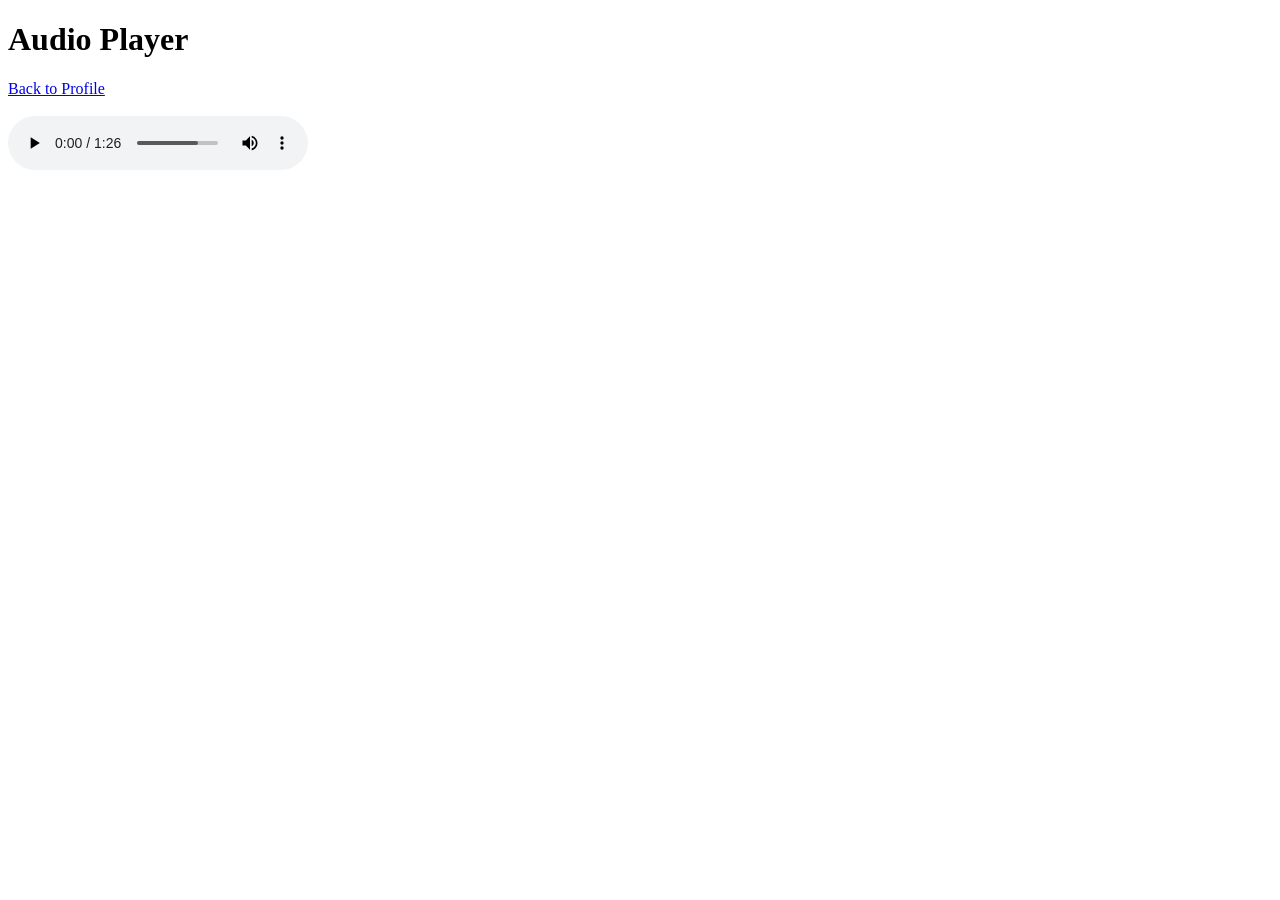
==== audio.html @ a914d4ee "Create audio.html" ====
<!DOCTYPE html>
<html>

<head>

<title>Audio Player</title>

<meta name="viewport" content="width=device-width, initial-scale=1.0">

<link rel="stylesheet" href="style.css">

</head>

<body>

<div class="container">

<h1>Audio Player</h1>

<a href="index.html" class="button">
Back to Profile
</a>

<br><br>

<audio controls>
    <source src="RPReplay_Final1774948030.mp3" type="audio/mpeg">
    Your browser does not support audio.
</audio>

</div>

</body>

</html>
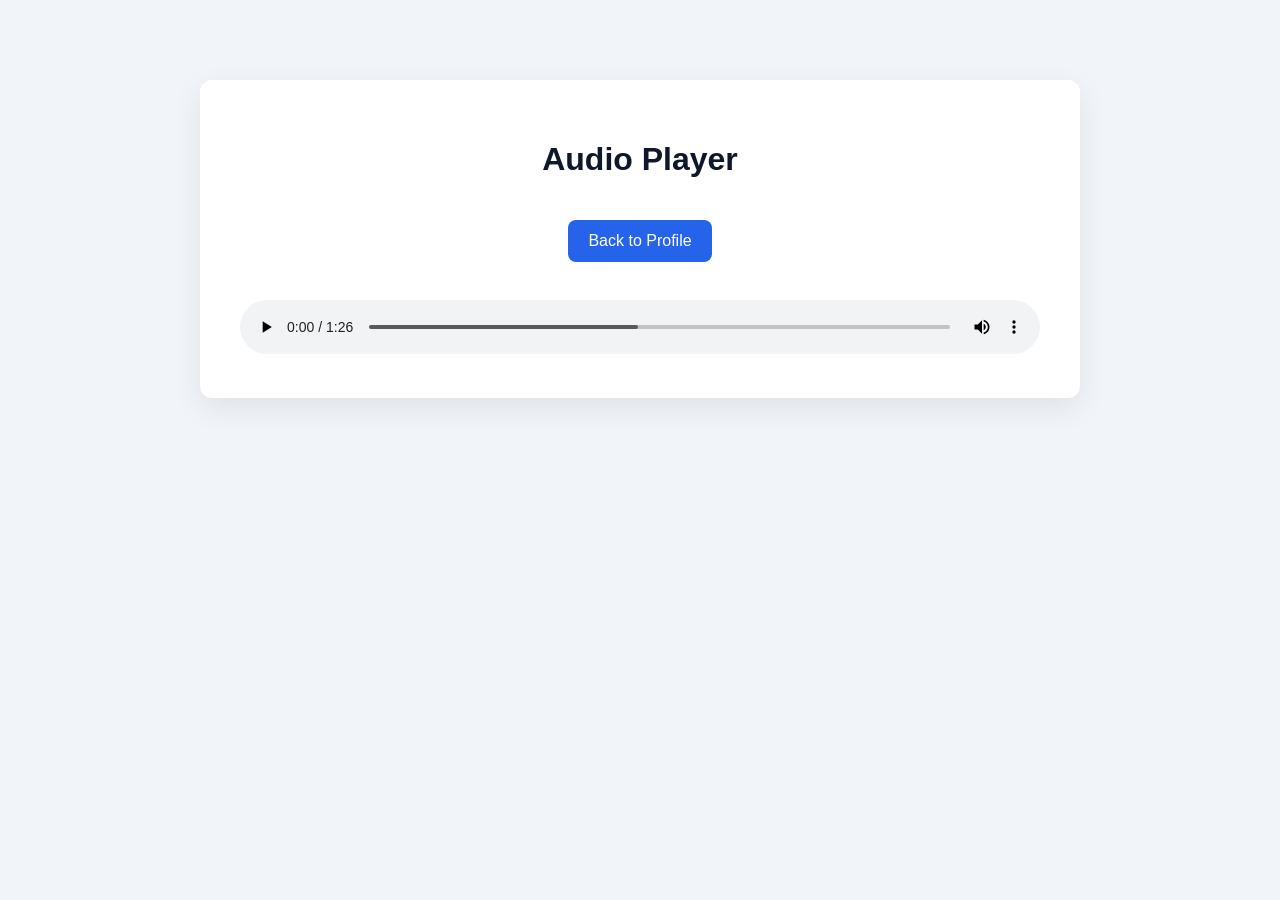
==== commit 360093b7: "Update audio.html" ====
--- a/audio.html
+++ b/audio.html
@@ -8,6 +8,8 @@
 <meta name="viewport" content="width=device-width, initial-scale=1.0">
 
 <link rel="stylesheet" href="style.css">
+
+<link href="https://fonts.googleapis.com/css2?family=Inter:wght@300;400;600&display=swap" rel="stylesheet">
 
 </head>
 
@@ -25,7 +27,6 @@
 
 <audio controls>
     <source src="RPReplay_Final1774948030.mp3" type="audio/mpeg">
-    Your browser does not support audio.
 </audio>
 
 </div>
--- a/style.css
+++ b/style.css
@@ -0,0 +1,39 @@
+body{
+    font-family: Arial, sans-serif;
+    background:#f1f5f9;
+    margin:0;
+}
+
+.container{
+    max-width:800px;
+    margin:80px auto;
+    background:white;
+    padding:40px;
+    border-radius:12px;
+    box-shadow:0 10px 30px rgba(0,0,0,0.08);
+    text-align:center;
+}
+
+h1{
+    color:#0f172a;
+}
+
+.button{
+    display:inline-block;
+    padding:12px 20px;
+    background:#2563eb;
+    color:white;
+    text-decoration:none;
+    border-radius:8px;
+    margin-top:20px;
+    transition:.2s;
+}
+
+.button:hover{
+    background:#1d4ed8;
+}
+
+audio{
+    width:100%;
+    margin-top:20px;
+}
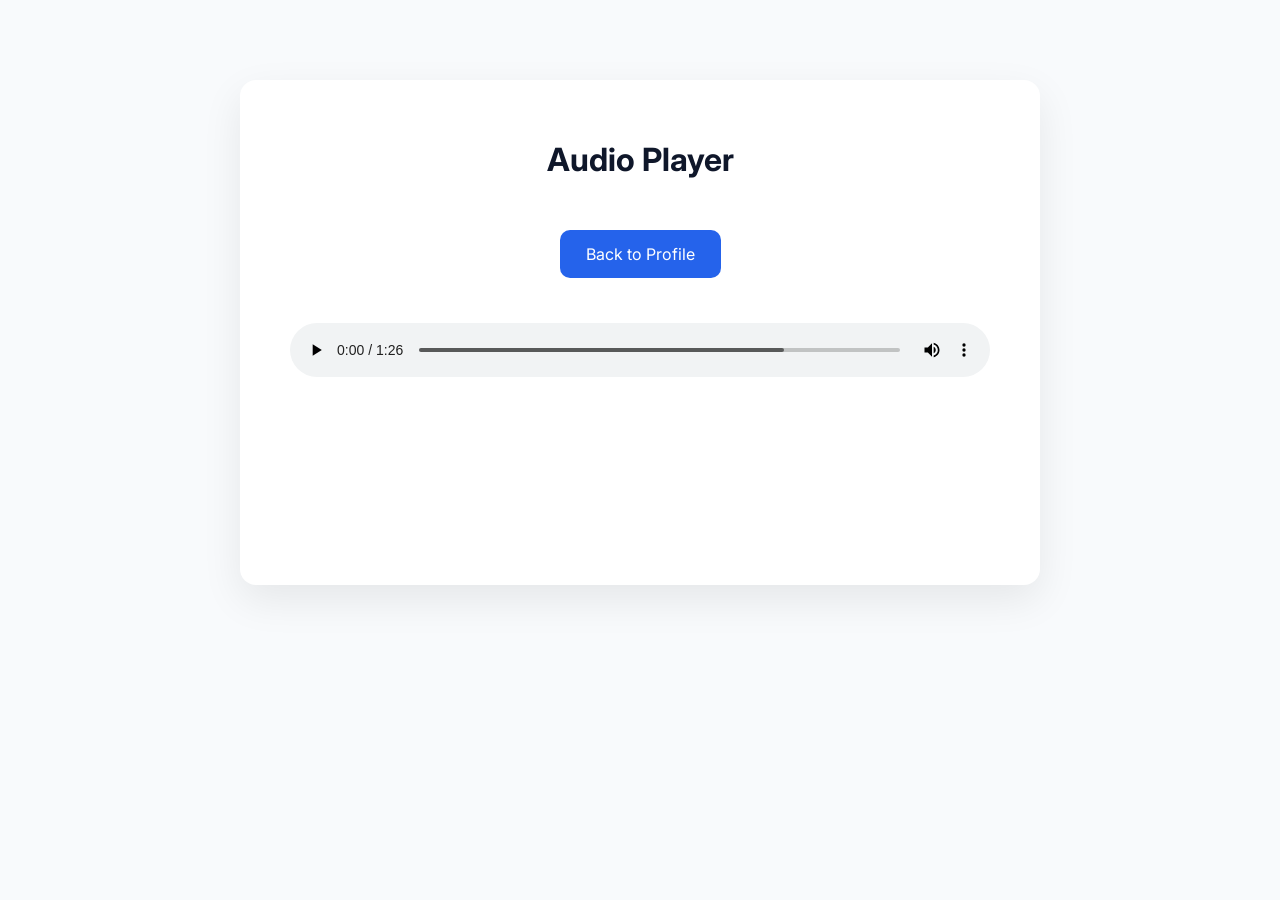
==== commit fb8695f4: "Update audio.html" ====
--- a/audio.html
+++ b/audio.html
@@ -25,11 +25,16 @@
 
 <br><br>
 
-<audio controls>
+<audio id="audio" controls>
     <source src="RPReplay_Final1774948030.mp3" type="audio/mpeg">
 </audio>
 
+<!-- ADD THIS -->
+<canvas id="visualizer" width="600" height="150"></canvas>
+
 </div>
+
+<script src="visualizer.js"></script>
 
 </body>
 
--- a/style.css
+++ b/style.css
@@ -1,39 +1,63 @@
 body{
-    font-family: Arial, sans-serif;
-    background:#f1f5f9;
+    font-family: 'Inter', sans-serif;
+    background:#f8fafc;
     margin:0;
 }
 
 .container{
-    max-width:800px;
+    max-width:700px;
     margin:80px auto;
     background:white;
-    padding:40px;
-    border-radius:12px;
-    box-shadow:0 10px 30px rgba(0,0,0,0.08);
+    padding:50px;
+    border-radius:16px;
+    box-shadow:0 15px 40px rgba(0,0,0,0.08);
     text-align:center;
 }
 
+.profile{
+    width:140px;
+    height:140px;
+    border-radius:50%;
+    object-fit:cover;
+    margin-bottom:20px;
+    border:4px solid #2563eb;
+}
+
 h1{
+    margin-top:10px;
     color:#0f172a;
+}
+
+.about{
+    color:#475569;
+    font-size:18px;
+    margin-top:15px;
+    line-height:1.6;
+}
+
+.email{
+    margin-top:20px;
+    font-weight:600;
+    color:#2563eb;
 }
 
 .button{
     display:inline-block;
-    padding:12px 20px;
+    padding:14px 26px;
     background:#2563eb;
     color:white;
     text-decoration:none;
-    border-radius:8px;
-    margin-top:20px;
-    transition:.2s;
+    border-radius:10px;
+    margin-top:30px;
+    transition:.25s;
 }
 
 .button:hover{
     background:#1d4ed8;
+    transform:translateY(-2px);
 }
 
 audio{
     width:100%;
-    margin-top:20px;
+    margin-top:25px;
 }
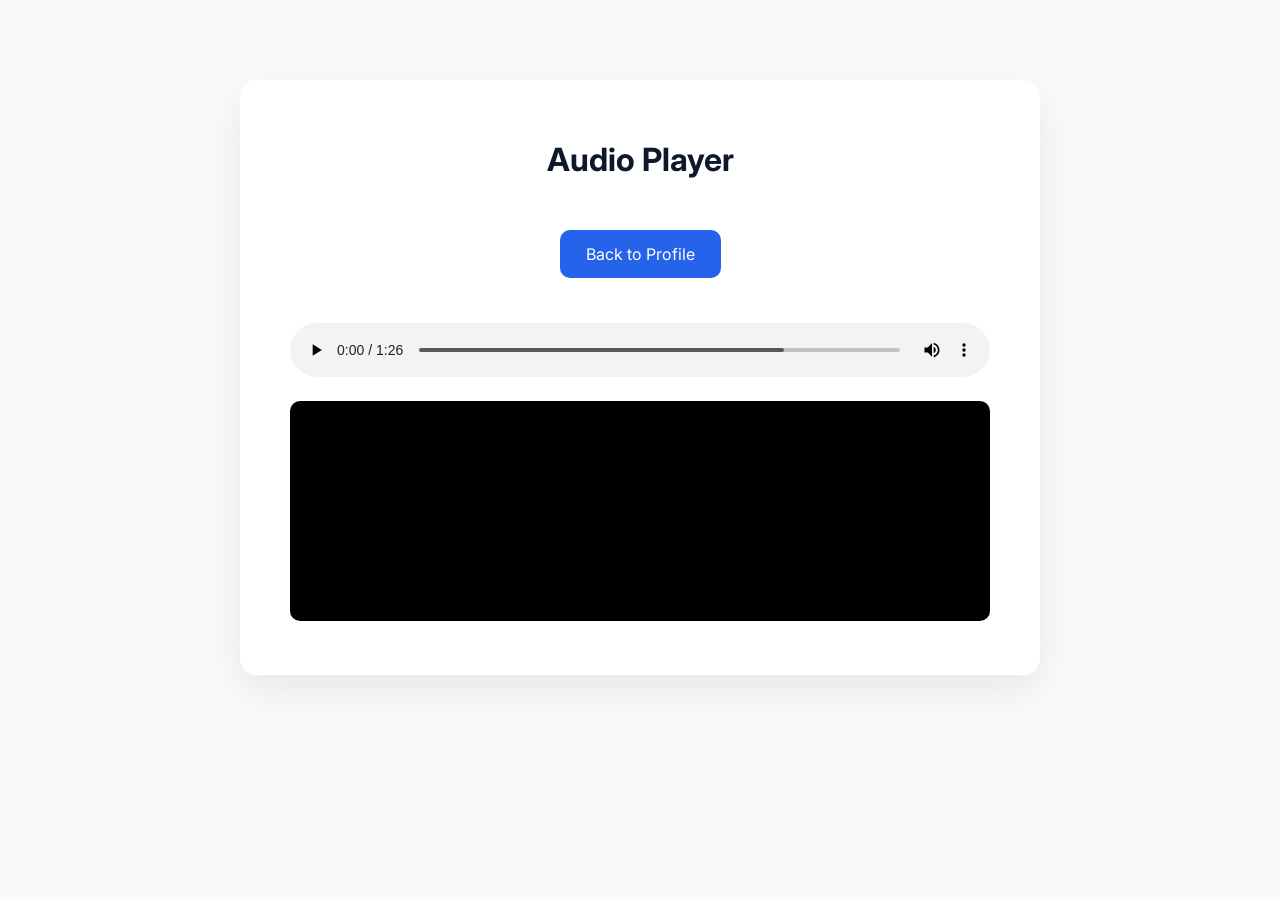
==== commit 48f729f6: "Update audio.html" ====
--- a/audio.html
+++ b/audio.html
@@ -26,11 +26,10 @@
 <br><br>
 
 <audio id="audio" controls>
-    <source src="RPReplay_Final1774948030.mp3" type="audio/mpeg">
+  <source src="RPReplay_Final1774948030.mp3" type="audio/mpeg">
 </audio>
 
-<!-- ADD THIS -->
-<canvas id="visualizer" width="600" height="150"></canvas>
+<canvas id="visualizer" width="700" height="220"></canvas>
 
 </div>
 
--- a/style.css
+++ b/style.css
@@ -61,3 +61,13 @@
     width:100%;
     margin-top:25px;
 }
+canvas{
+
+margin-top:20px;
+
+background:#000;
+
+border-radius:10px;
+
+}
+
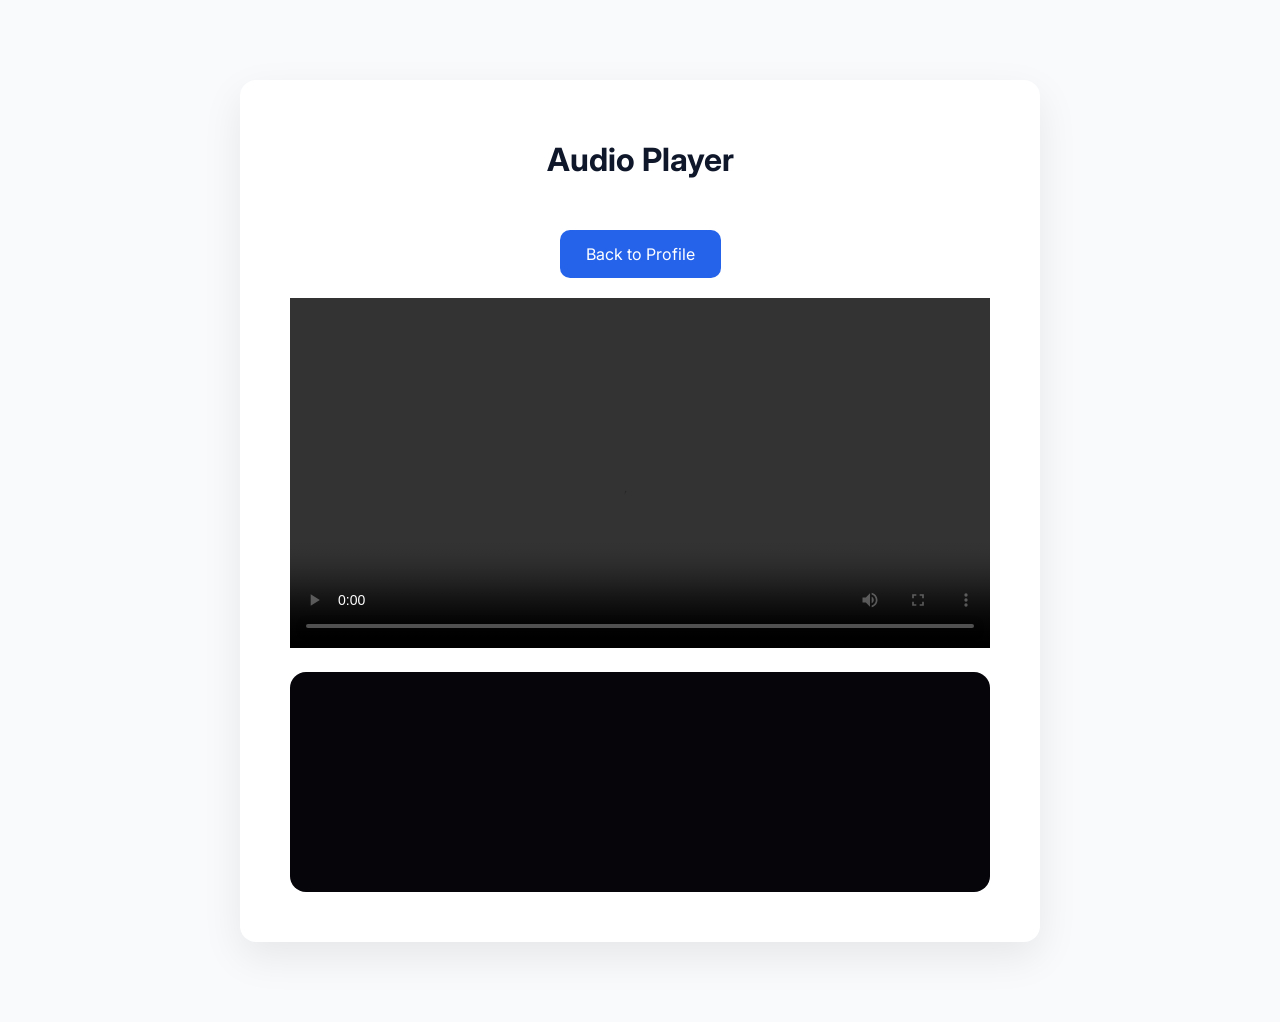
==== commit 10bbff5b: "Update audio.html" ====
--- a/audio.html
+++ b/audio.html
@@ -25,9 +25,9 @@
 
 <br><br>
 
-<audio id="audio" controls>
-  <source src="RPReplay_Final1774948030.mp3" type="audio/mpeg">
-</audio>
+<video id="video" controls width="700">
+  <source src="yourvideo.mp4" type="video/mp4">
+</video>
 
 <canvas id="visualizer" width="700" height="220"></canvas>
 
--- a/style.css
+++ b/style.css
@@ -57,9 +57,19 @@
     transform:translateY(-2px);
 }
 
-audio{
-    width:100%;
-    margin-top:25px;
+#visualizer {
+  display: block;
+  width: 100%;
+  max-width: 700px;
+  height: 220px;
+  margin: 20px auto 0;
+  background: #05050a;
+  border-radius: 16px;
+}
+
+audio {
+  width: 100%;
+  max-width: 700px;
 }
 canvas{
 
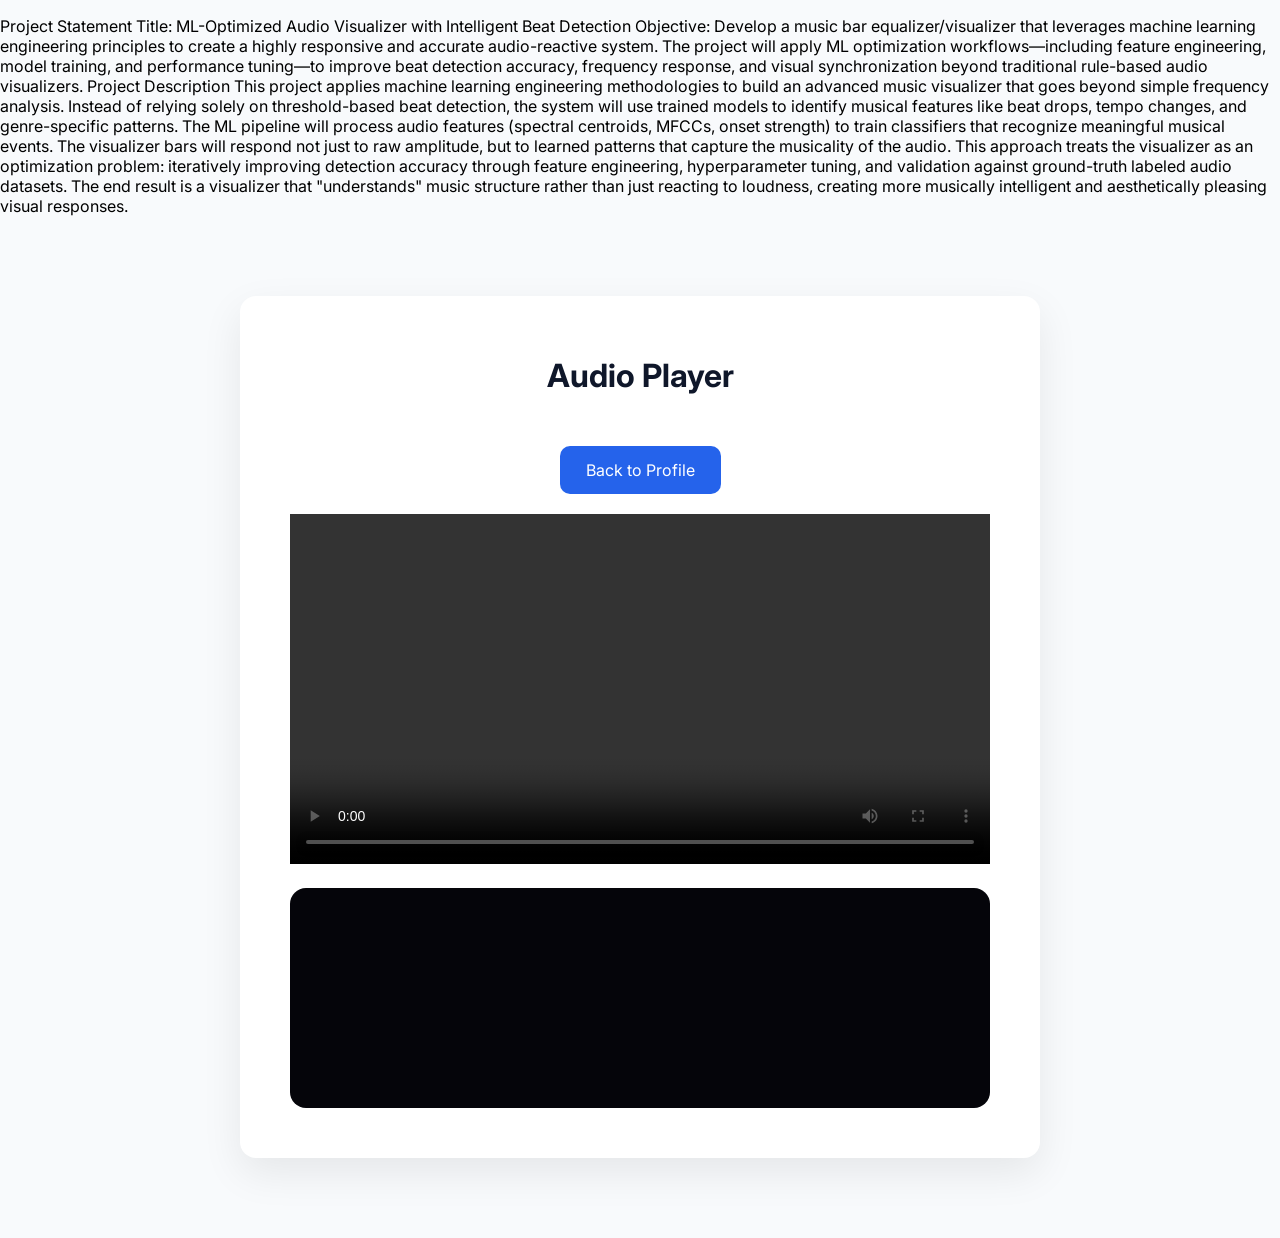
==== commit 76f6e6cb: "Update audio.html" ====
--- a/audio.html
+++ b/audio.html
@@ -12,7 +12,14 @@
 <link href="https://fonts.googleapis.com/css2?family=Inter:wght@300;400;600&display=swap" rel="stylesheet">
 
 </head>
+<p>
+  Project Statement
+Title: ML-Optimized Audio Visualizer with Intelligent Beat Detection
+Objective: Develop a music bar equalizer/visualizer that leverages machine learning engineering principles to create a highly responsive and accurate audio-reactive system. The project will apply ML optimization workflows—including feature engineering, model training, and performance tuning—to improve beat detection accuracy, frequency response, and visual synchronization beyond traditional rule-based audio visualizers.
 
+Project Description
+This project applies machine learning engineering methodologies to build an advanced music visualizer that goes beyond simple frequency analysis. Instead of relying solely on threshold-based beat detection, the system will use trained models to identify musical features like beat drops, tempo changes, and genre-specific patterns. The ML pipeline will process audio features (spectral centroids, MFCCs, onset strength) to train classifiers that recognize meaningful musical events. The visualizer bars will respond not just to raw amplitude, but to learned patterns that capture the musicality of the audio. This approach treats the visualizer as an optimization problem: iteratively improving detection accuracy through feature engineering, hyperparameter tuning, and validation against ground-truth labeled audio datasets. The end result is a visualizer that "understands" music structure rather than just reacting to loudness, creating more musically intelligent and aesthetically pleasing visual responses.
+</p>
 <body>
 
 <div class="container">
--- a/style.css
+++ b/style.css
@@ -80,4 +80,18 @@
 border-radius:10px;
 
 }
+.grid{
+display:grid;
+grid-template-columns:repeat(auto-fit,minmax(250px,1fr));
+gap:20px;
+padding:20px;
+}
 
+.grid img{
+width:auto;
+height:auto;
+object-fit:cover;
+border-radius:12px;
+border:2px solid #38bdf8;
+}
+
